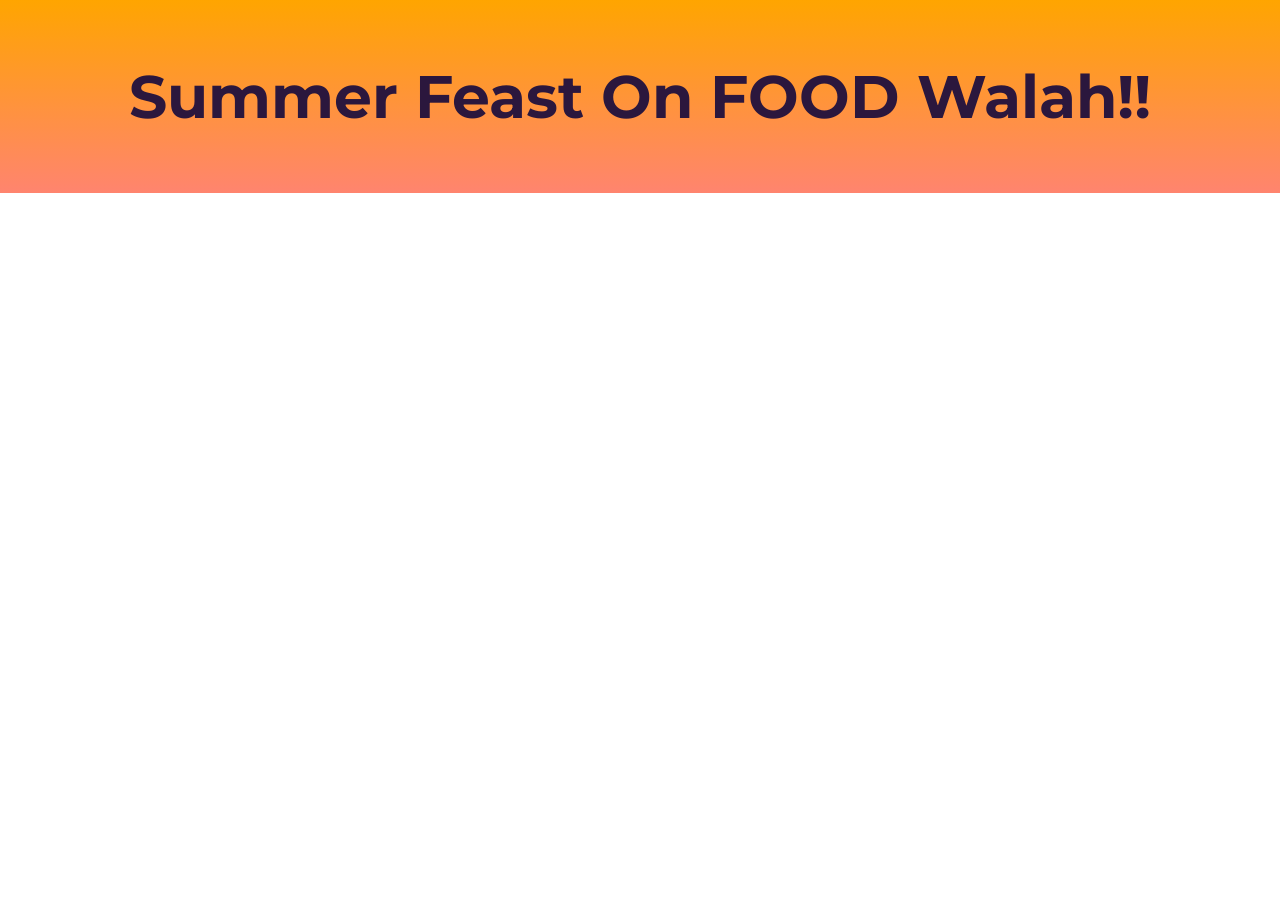
==== Food-Walah.html @ c13628ed "Top Banner & Favicon added" ====
<!DOCTYPE html>
<html lang="en">

<head>
    <meta charset="UTF-8">
    <meta http-equiv="X-UA-Compatible" content="IE=edge">
    <meta name="viewport" content="width=device-width, initial-scale=1.0">
    <title>Food Walah!</title>

    <link rel="stylesheet" href="style.css">

    <link rel="preconnect" href="https://fonts.googleapis.com">
    <link rel="preconnect" href="https://fonts.gstatic.com" crossorigin>
    <link href="https://fonts.googleapis.com/css2?family=Montserrat&display=swap" rel="stylesheet">
    <link rel="preconnect" href="https://fonts.googleapis.com">
    <link rel="preconnect" href="https://fonts.gstatic.com" crossorigin>
    <link href="https://fonts.googleapis.com/css2?family=Otomanopee+One&display=swap" rel="stylesheet">

    <link rel="shortcut icon" href="./images/favicon/hamburger.png" type="image/x-icon">
</head>

<body>
    <section class="top-section">
        <div id="top-banner">
            <h1>
                Summer Feast On FOOD Walah!!
            </h1>
        </div>
    </section>

</body>

</html>
---- style.css ----
body{
    font-family: 'Montserrat', sans-serif;
    margin: 0;
}
.top-section h1{
    color: rgb(43, 23, 61);
    font-size: 60px;
    text-align: center;
}
#top-banner{
    background-image: linear-gradient(orange,rgba(255, 117, 93, 0.89));
    padding: 10px;
    
}
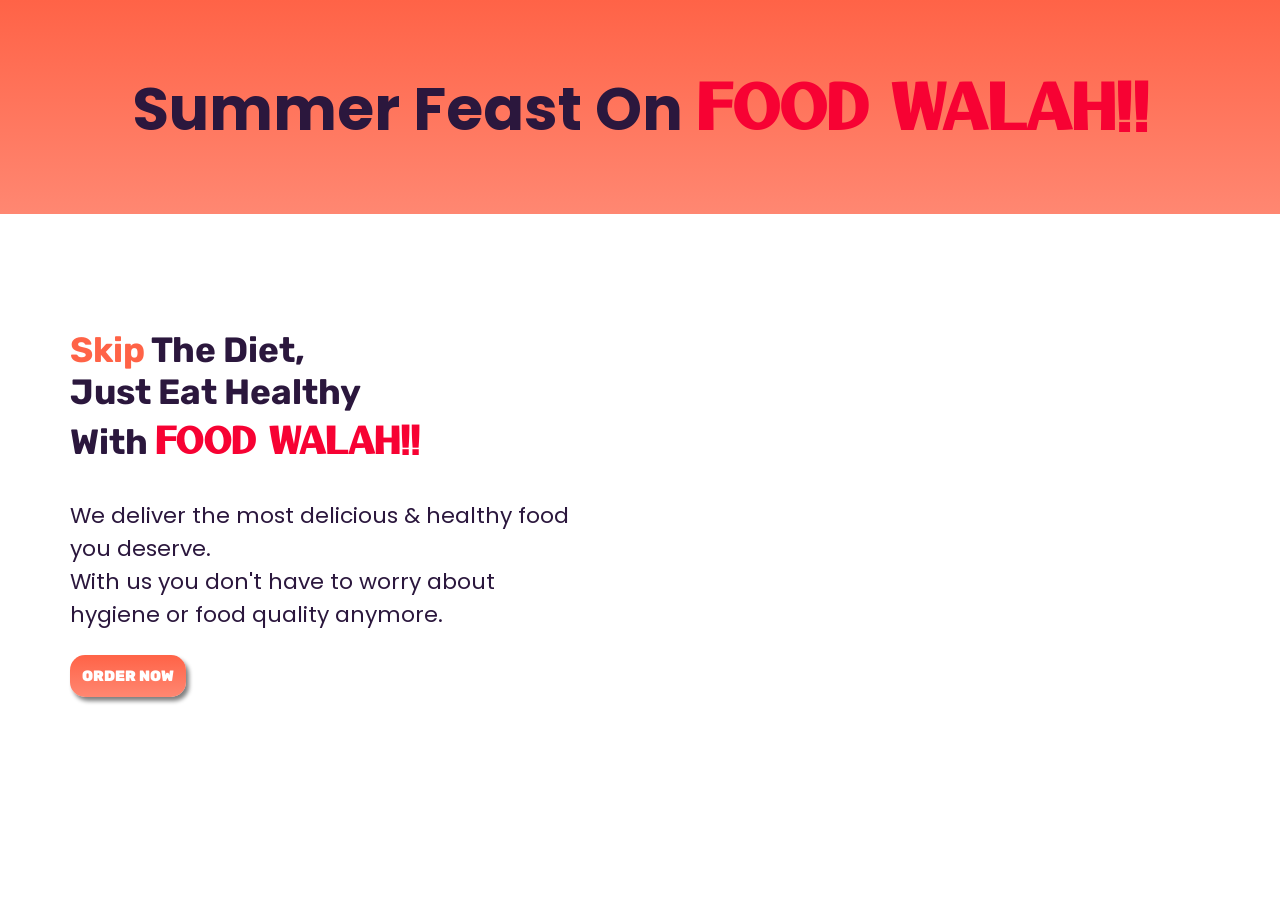
==== commit 5cbbc83b: "Top-Left div with button added" ====
--- a/Food-Walah.html
+++ b/Food-Walah.html
@@ -11,7 +11,12 @@
 
     <link rel="preconnect" href="https://fonts.googleapis.com">
     <link rel="preconnect" href="https://fonts.gstatic.com" crossorigin>
-    <link href="https://fonts.googleapis.com/css2?family=Montserrat&display=swap" rel="stylesheet">
+    <link href="https://fonts.googleapis.com/css2?family=Poppins&display=swap" rel="stylesheet">
+
+    <link rel="preconnect" href="https://fonts.googleapis.com">
+    <link rel="preconnect" href="https://fonts.gstatic.com" crossorigin>
+    <link href="https://fonts.googleapis.com/css2?family=Rubik:wght@700&display=swap" rel="stylesheet">
+
     <link rel="preconnect" href="https://fonts.googleapis.com">
     <link rel="preconnect" href="https://fonts.gstatic.com" crossorigin>
     <link href="https://fonts.googleapis.com/css2?family=Otomanopee+One&display=swap" rel="stylesheet">
@@ -21,10 +26,33 @@
 
 <body>
     <section class="top-section">
+
         <div id="top-banner">
             <h1>
-                Summer Feast On FOOD Walah!!
+                Summer Feast On <span class="red"> FOOD WALAH!!</span>
             </h1>
+        </div>
+        <div class="flexible-container">
+            <div class="half-div">
+                <h3>
+                    <span class="orange">Skip</span>
+                    The Diet,<br>
+                    Just Eat Healthy <br>
+                    With <span class="red">FOOD WALAH!!</span>
+                </h3>
+                <p class="paragraph">
+                    We deliver the most delicious & healthy food you deserve. <br>
+                    With us you don't have to worry about hygiene or food quality anymore.
+                </p>
+
+                <a class="button" target="_blank" href="http://">ORDER NOW</a>
+
+            </div>
+
+            <div class="half-div">
+                
+            </div>
+
         </div>
     </section>
 
--- a/style.css
+++ b/style.css
@@ -1,5 +1,5 @@
 body{
-    font-family: 'Montserrat', sans-serif;
+    font-family: 'Poppins', sans-serif;
     margin: 0;
 }
 .top-section h1{
@@ -8,7 +8,39 @@
     text-align: center;
 }
 #top-banner{
-    background-image: linear-gradient(orange,rgba(255, 117, 93, 0.89));
+    background-image: linear-gradient(#FF6347,rgba(255, 99, 71, 0.767));
     padding: 10px;
+    margin-bottom:80px ;
     
+}
+.red{
+    font-family: 'Otomanopee One', sans-serif;
+    color: rgb(247, 2, 51);
+}
+.orange{
+    color: tomato;
+}
+.flexible-container{
+    display: flex;
+    width: 50%;
+}
+.half-div{
+    padding-left:70px ;
+    font-size: 30px;
+    color: rgb(43, 23, 61);
+    font-family: 'Rubik', sans-serif;
+}
+.paragraph{
+    font-family: 'Poppins', sans-serif;
+    font-size: 22px;
+}
+.button{
+    text-decoration: none;
+    color: white;
+    font-size: 15px;
+    padding: 12px;
+    border-radius: 15px;
+    font-weight: 900;
+    box-shadow:3px 4px 4px gray ;
+    background-image: linear-gradient(#FF6347,rgba(255, 99, 71, 0.767));
 }
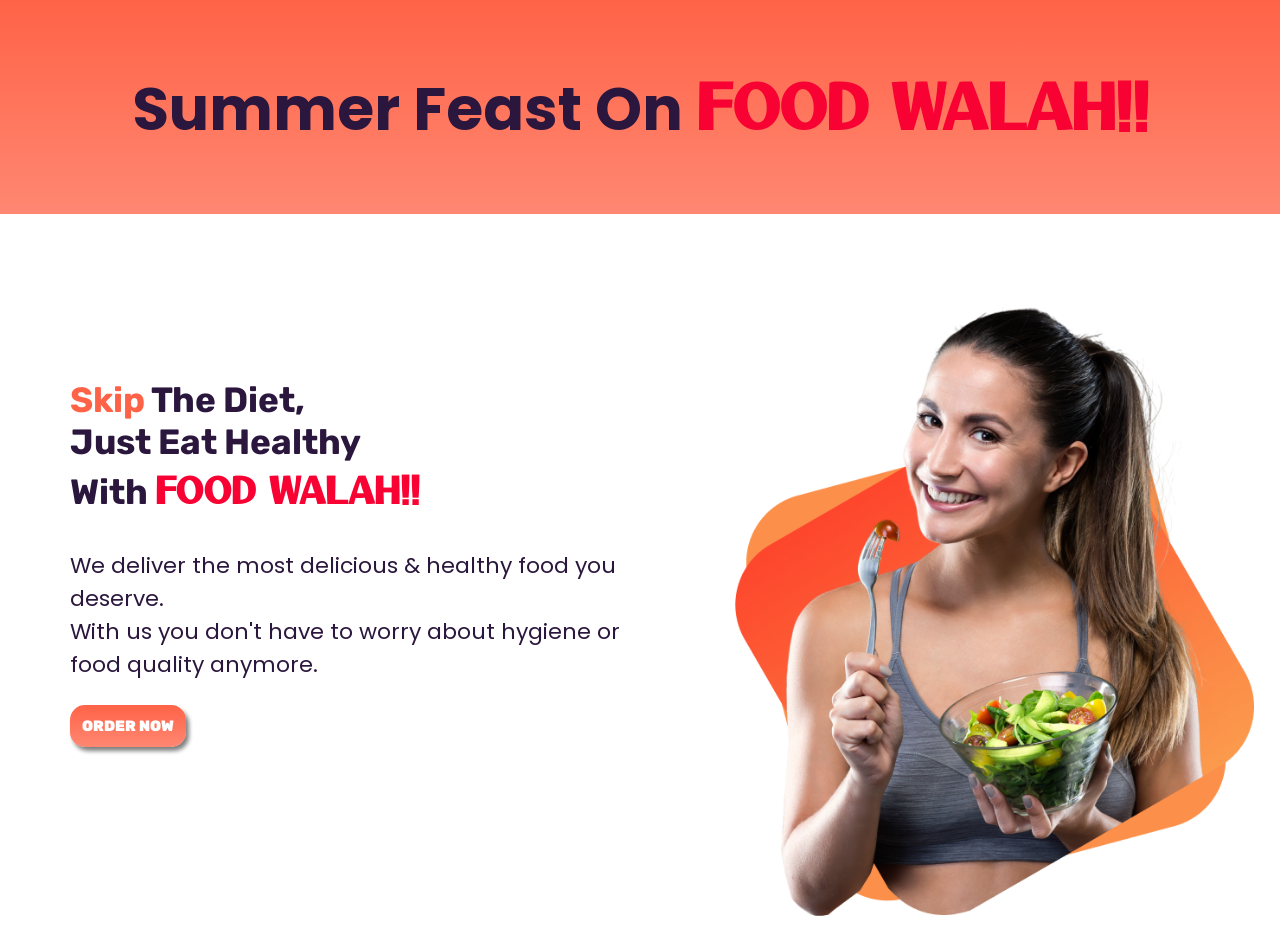
==== commit 435a35a8: "Top Left Photo added" ====
--- a/Food-Walah.html
+++ b/Food-Walah.html
@@ -33,7 +33,7 @@
             </h1>
         </div>
         <div class="flexible-container">
-            <div class="half-div">
+            <div class="half-div" id="top-left">
                 <h3>
                     <span class="orange">Skip</span>
                     The Diet,<br>
@@ -49,8 +49,8 @@
 
             </div>
 
-            <div class="half-div">
-                
+            <div class="half-div" >
+                <img id="top-image" src="./images/female/div2.png" alt="">
             </div>
 
         </div>
--- a/style.css
+++ b/style.css
@@ -22,13 +22,21 @@
 }
 .flexible-container{
     display: flex;
-    width: 50%;
+    
 }
 .half-div{
     padding-left:70px ;
+    
     font-size: 30px;
     color: rgb(43, 23, 61);
     font-family: 'Rubik', sans-serif;
+    width: 50%;
+}
+#top-left{
+    padding-top: 50px;
+}
+#top-image{
+    width: 100%;
 }
 .paragraph{
     font-family: 'Poppins', sans-serif;
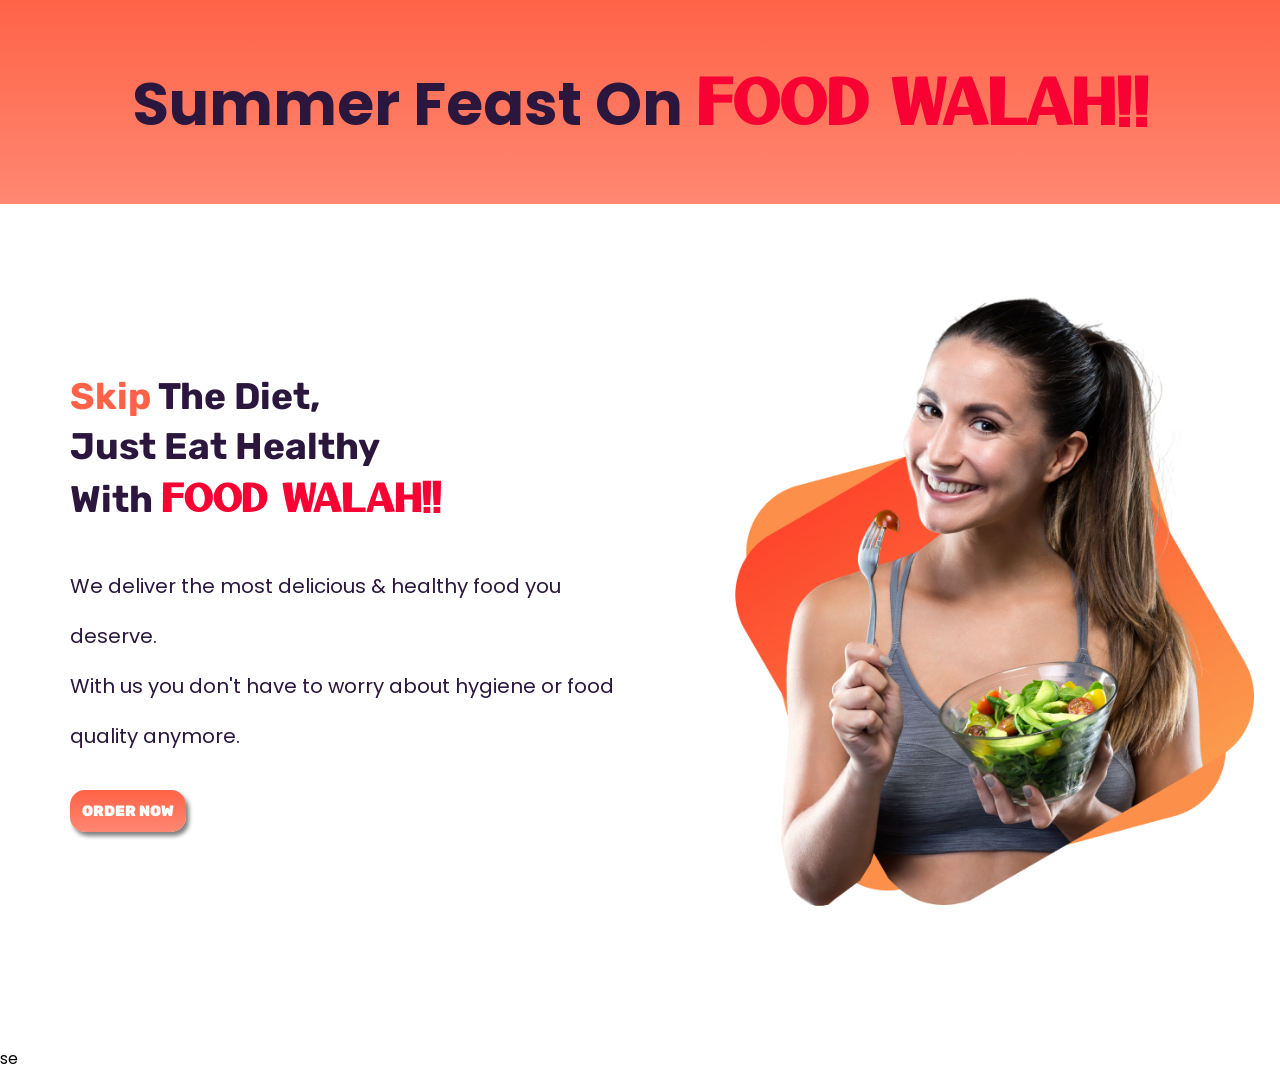
==== commit 9e6a6f0f: "Section 1 Complete" ====
--- a/Food-Walah.html
+++ b/Food-Walah.html
@@ -56,6 +56,8 @@
         </div>
     </section>
 
+    se
+
 </body>
 
 </html>
--- a/style.css
+++ b/style.css
@@ -7,9 +7,12 @@
     font-size: 60px;
     text-align: center;
 }
+.top-section{
+    margin-bottom: 100px;
+}
 #top-banner{
     background-image: linear-gradient(#FF6347,rgba(255, 99, 71, 0.767));
-    padding: 10px;
+    padding: 5px;
     margin-bottom:80px ;
     
 }
@@ -26,21 +29,25 @@
 }
 .half-div{
     padding-left:70px ;
-    
+    line-height: 50px;
     font-size: 30px;
     color: rgb(43, 23, 61);
     font-family: 'Rubik', sans-serif;
     width: 50%;
+
 }
 #top-left{
     padding-top: 50px;
+}
+#top-left h3{
+    font-size: 37px;
 }
 #top-image{
     width: 100%;
 }
 .paragraph{
     font-family: 'Poppins', sans-serif;
-    font-size: 22px;
+    font-size: 20px;
 }
 .button{
     text-decoration: none;
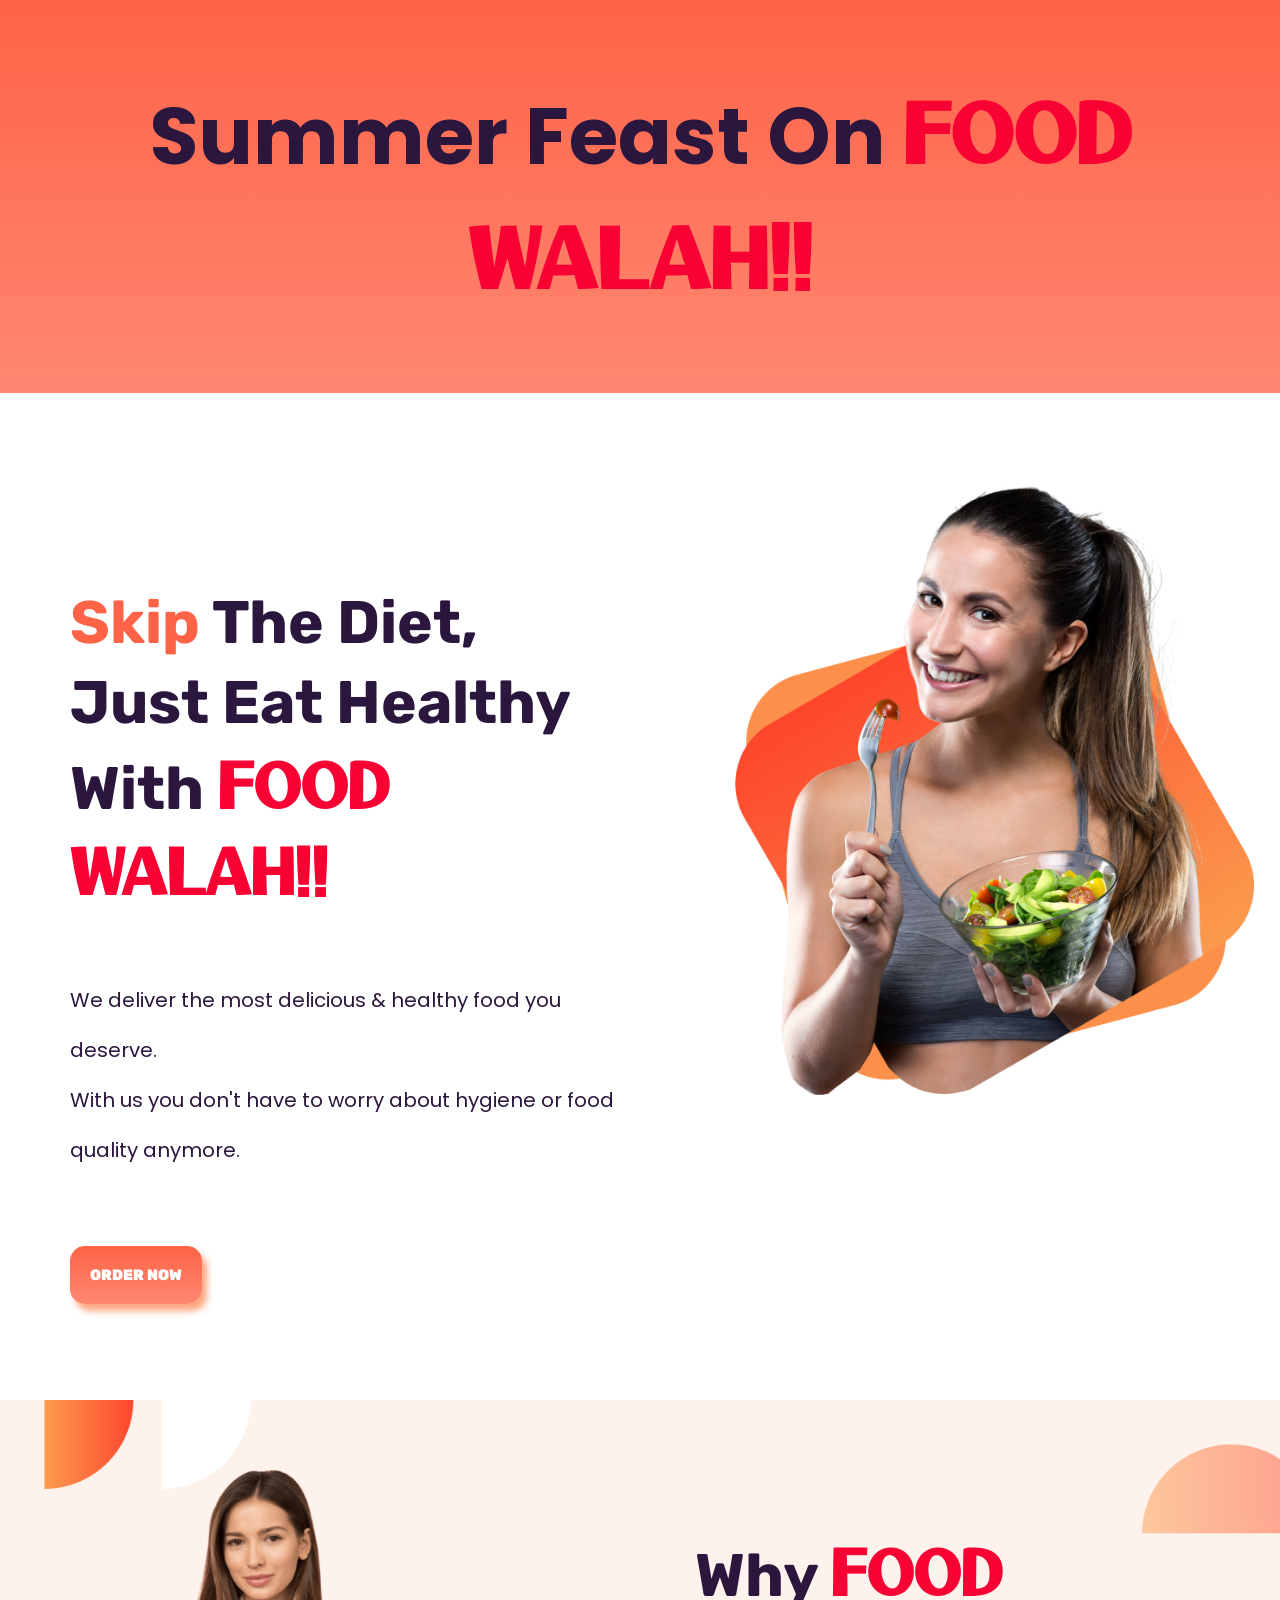
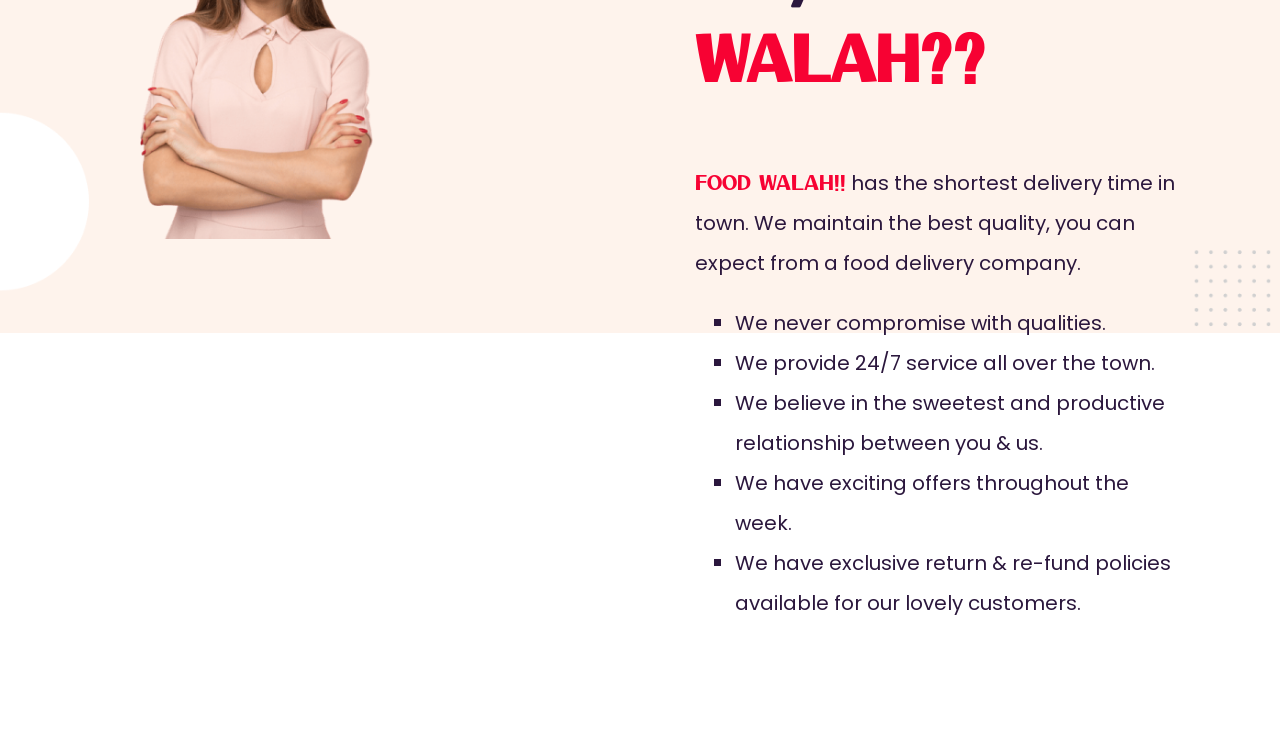
==== commit c254e653: "Section 2 added" ====
--- a/Food-Walah.html
+++ b/Food-Walah.html
@@ -5,7 +5,7 @@
     <meta charset="UTF-8">
     <meta http-equiv="X-UA-Compatible" content="IE=edge">
     <meta name="viewport" content="width=device-width, initial-scale=1.0">
-    <title>Food Walah!</title>
+    <title>Food Walah!!</title>
 
     <link rel="stylesheet" href="style.css">
 
@@ -43,20 +43,48 @@
                 <p class="paragraph">
                     We deliver the most delicious & healthy food you deserve. <br>
                     With us you don't have to worry about hygiene or food quality anymore.
-                </p>
+                </p><br>
 
                 <a class="button" target="_blank" href="http://">ORDER NOW</a>
 
             </div>
 
-            <div class="half-div" >
+            <div class="half-div">
                 <img id="top-image" src="./images/female/div2.png" alt="">
             </div>
 
         </div>
     </section>
 
-    se
+    <section class="mid-section">
+        <div class="flexible-container">
+            <div class="half-div">
+                <img id="pink-lady" src="./images/female/Person Image.png" alt="">
+            </div>
+            <div class="half-div" id="paragraph2">
+                <h3 id="mid-header">
+                    Why <span class="red"> FOOD WALAH??</span>
+                </h3>
+                <p class="paragraph">
+                    <span class="red">FOOD WALAH!!</span> has the shortest delivery time in town. We maintain the best
+                    quality, you can expect from a food delivery company.
+                <ul type="square" class="paragraph">
+                    <li>We never compromise with qualities.</li>
+                    <li>We provide 24/7 service all over the town.</li>
+                    <li>We believe in the sweetest and productive relationship between you & us.</li>
+                    <li>
+                        We have exciting offers throughout the week.
+                    </li>
+                    <li>
+                        We have exclusive return & re-fund policies available for our lovely customers.
+                    </li>
+                </ul>
+                </p>
+            </div>
+
+        </div>
+
+    </section>
 
 </body>
 
--- a/style.css
+++ b/style.css
@@ -1,10 +1,11 @@
 body{
     font-family: 'Poppins', sans-serif;
     margin: 0;
+    
 }
 .top-section h1{
     color: rgb(43, 23, 61);
-    font-size: 60px;
+    font-size: 80px;
     text-align: center;
 }
 .top-section{
@@ -40,7 +41,8 @@
     padding-top: 50px;
 }
 #top-left h3{
-    font-size: 37px;
+    font-size: 60px;
+    line-height: 80px;
 }
 #top-image{
     width: 100%;
@@ -53,9 +55,30 @@
     text-decoration: none;
     color: white;
     font-size: 15px;
-    padding: 12px;
+    padding: 20px;
     border-radius: 15px;
     font-weight: 900;
-    box-shadow:3px 4px 4px gray ;
+    box-shadow:5px 7px 6px #fc7c41ab ;
     background-image: linear-gradient(#FF6347,rgba(255, 99, 71, 0.767));
+}
+.mid-section{
+    background-image: url(./images/shapes/7.png);
+    padding-top: 70px;
+    background-repeat: no-repeat;
+    background-size: 100%;
+    padding-left: 70px;
+    margin-bottom: 100px;
+    
+}
+
+#pink-lady{
+    width: 48%;
+}
+#mid-header{
+    font-size: 60px;
+    line-height: 80px;
+}
+#paragraph2{
+    padding-right: 100px;
+    line-height: 40px;
 }
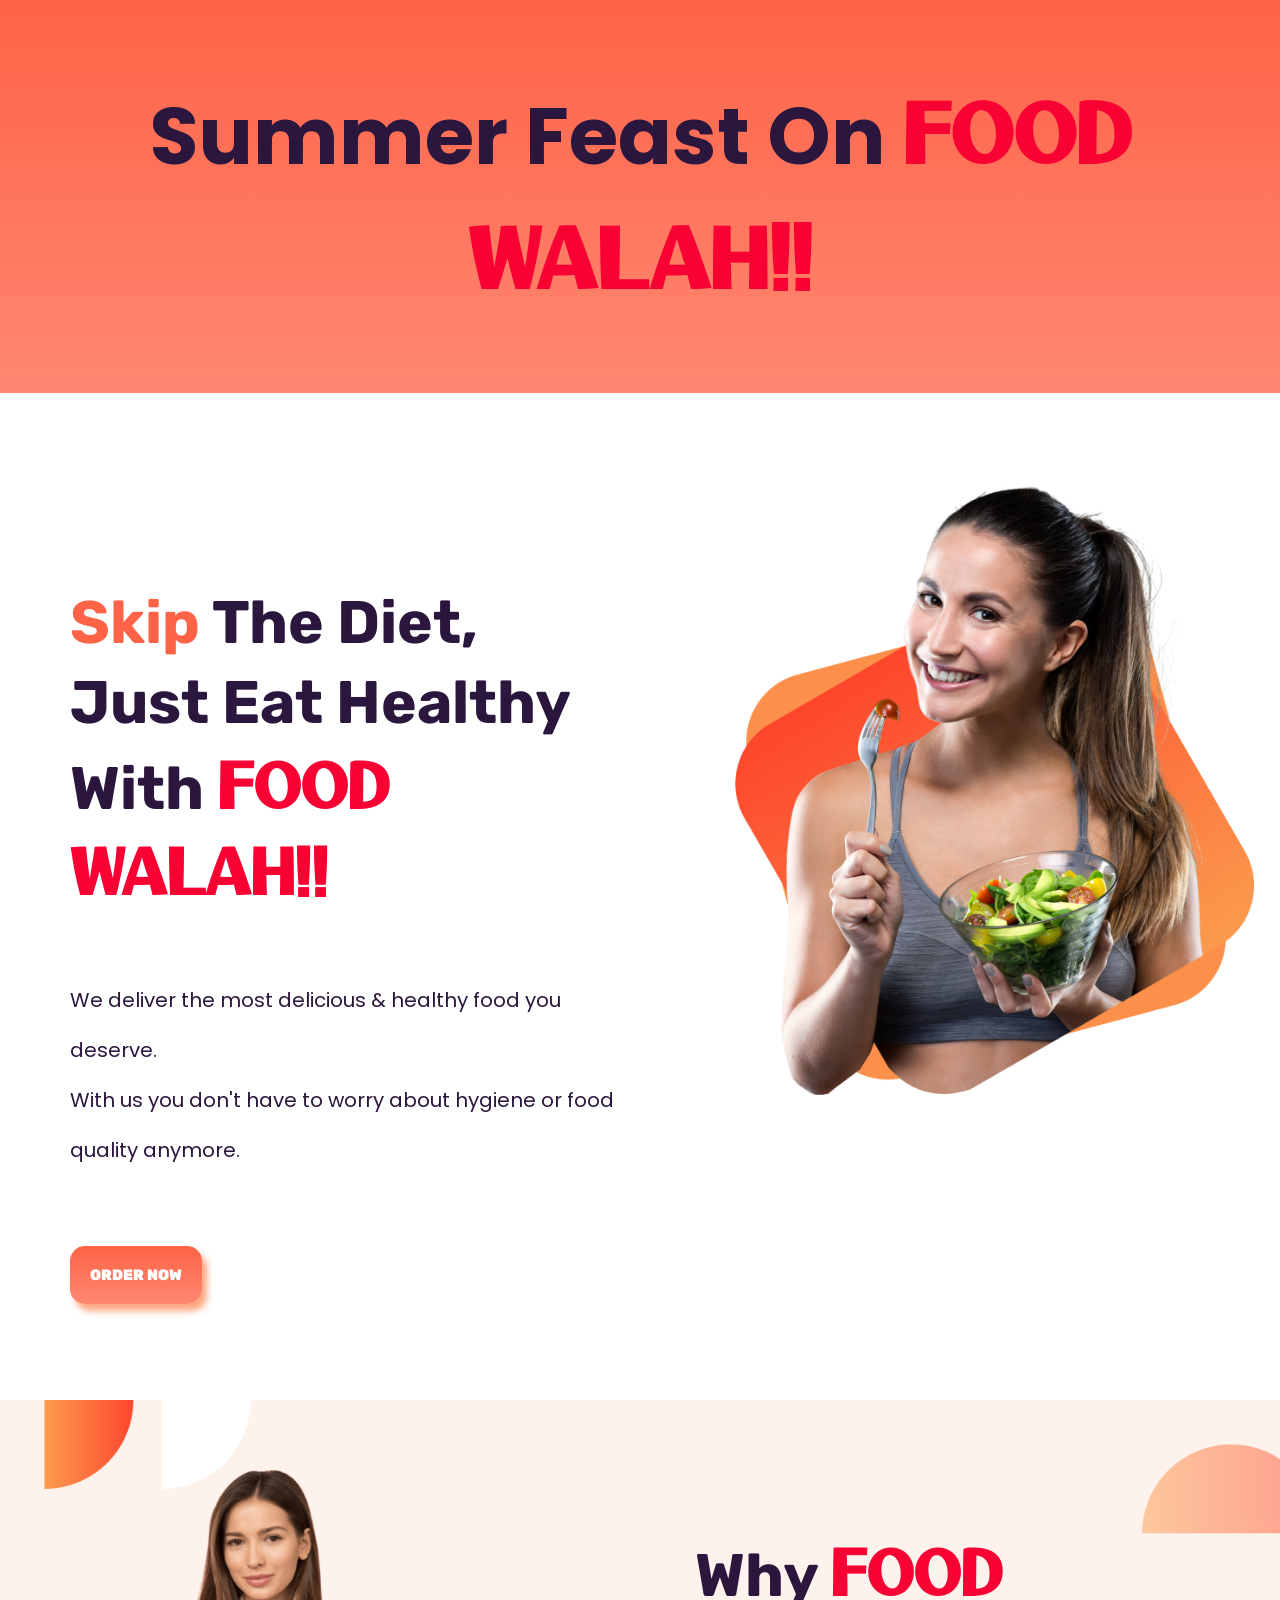
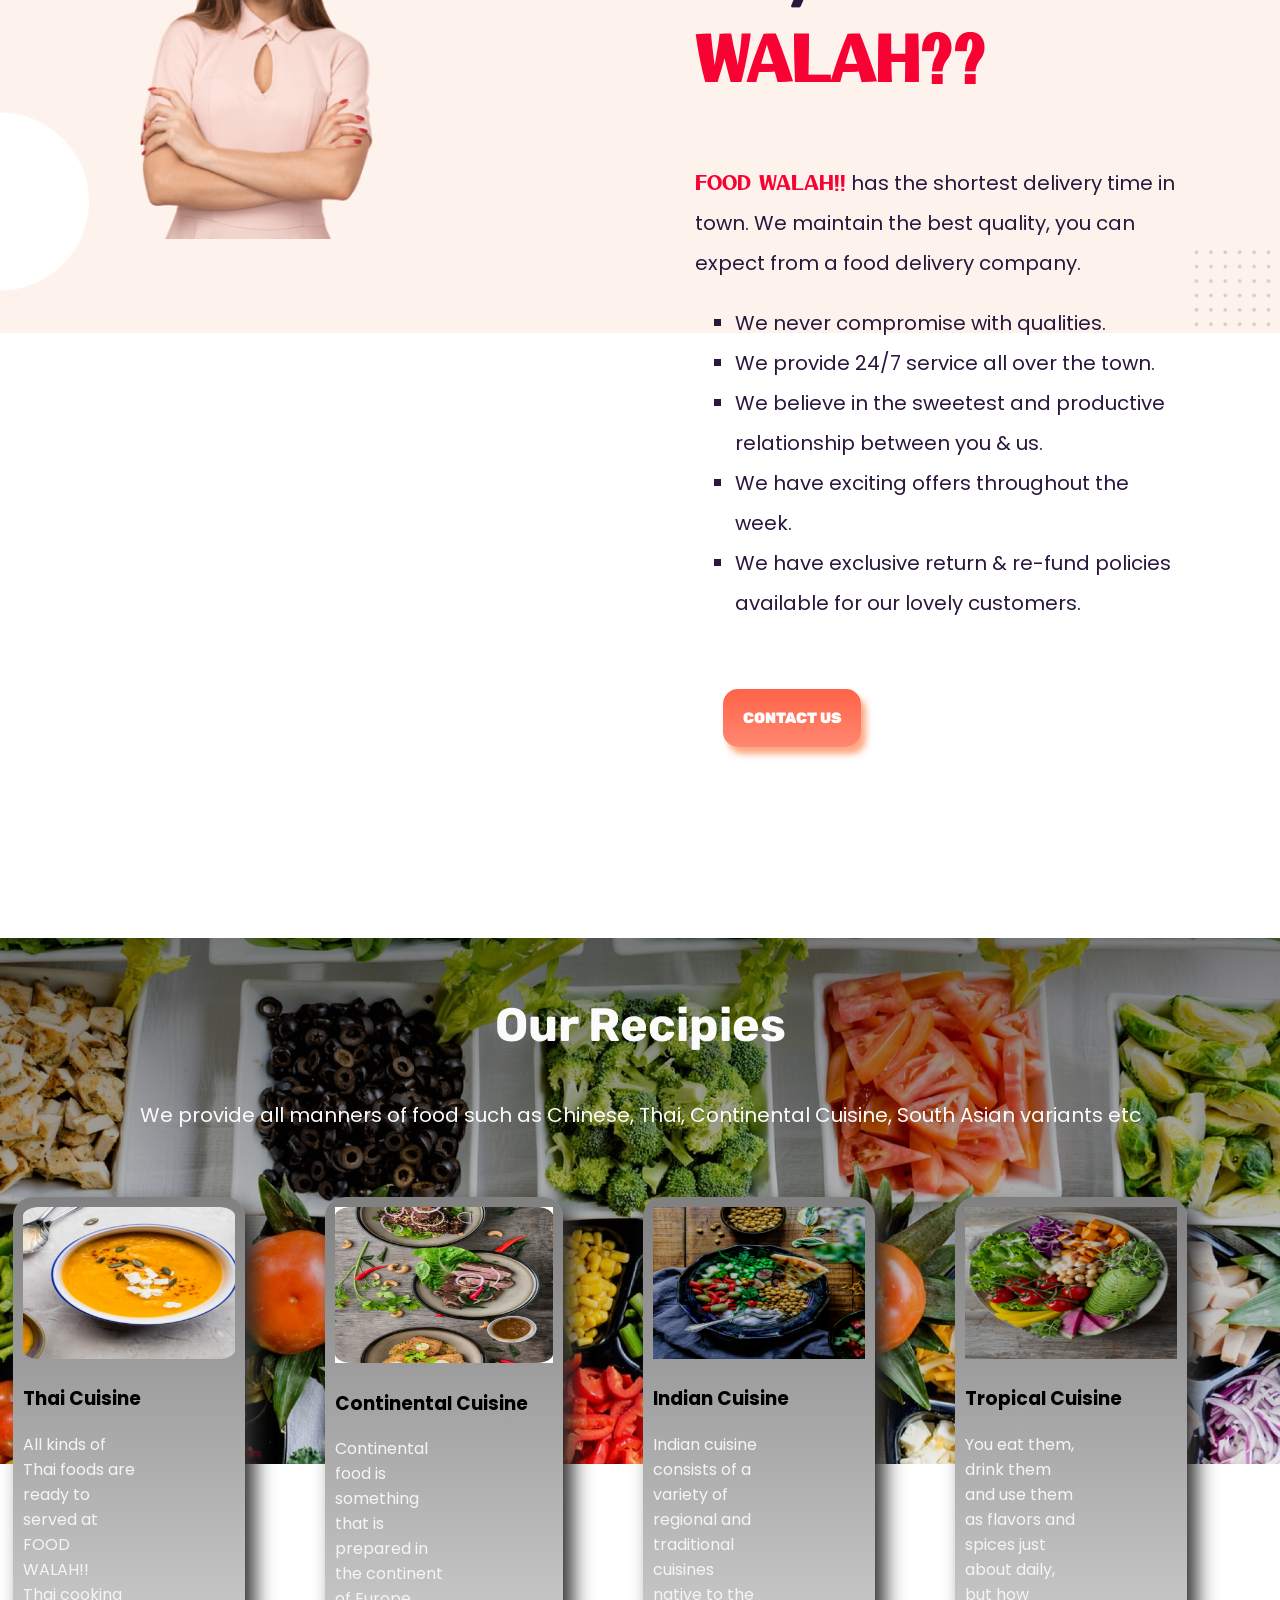
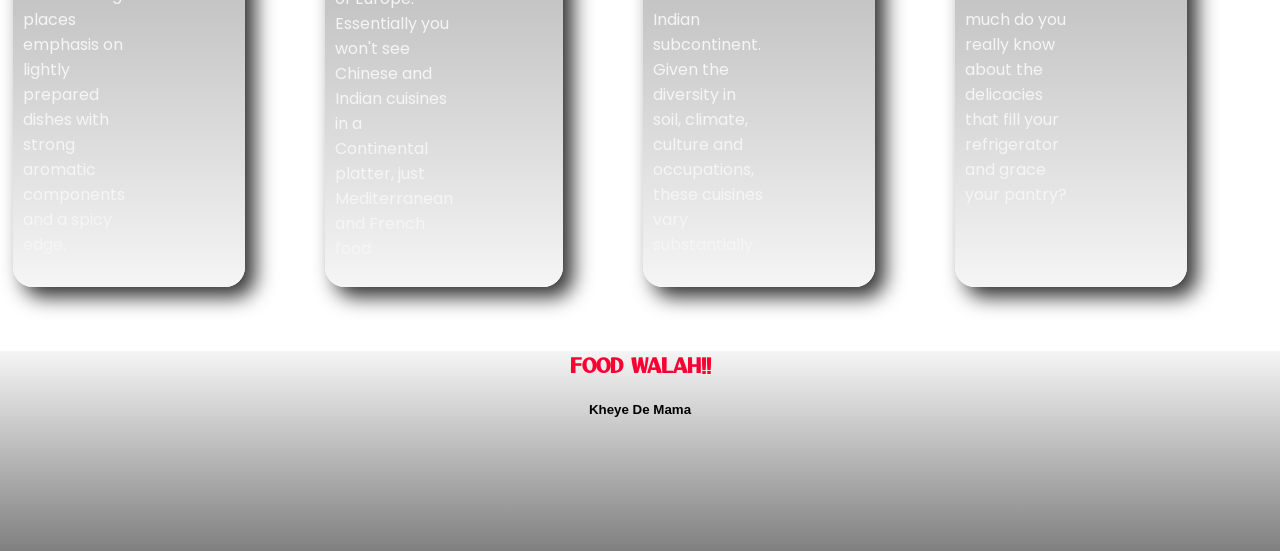
==== commit ed6edad1: "COMPLETE" ====
--- a/Food-Walah.html
+++ b/Food-Walah.html
@@ -79,13 +79,71 @@
                         We have exclusive return & re-fund policies available for our lovely customers.
                     </li>
                 </ul>
-                </p>
+                </p><br>
+                &nbsp;&nbsp;&nbsp;&nbsp;<a target="_blank" class="button" href="">CONTACT US</a>
+
             </div>
 
         </div>
 
     </section>
 
+    <section class="bottom-section">
+        <div class="Recipe">
+            <h3>Our Recipies</h3>
+            <p class="paragraph">
+                We provide all manners of food such as Chinese, Thai, Continental Cuisine, South Asian variants etc
+            </p><br>
+        </div>
+
+        <div class="flexible-container" id="bottom-div">
+            <div class="quarter-div" id="thai">
+                <img src="./images/food/thai2.png" alt="">
+                <h3>
+                     Thai Cuisine
+                </h3>
+                <p>
+                    All kinds of Thai foods are ready to served at FOOD WALAH!! <br>
+                    Thai cooking places emphasis on lightly prepared dishes with strong aromatic components and a spicy edge.
+                </p>
+            </div>
+            <div class="quarter-div">
+                <img src="./images/food/continental2.jpg" alt="">
+                <h3>
+                    Continental Cuisine
+                </h3>
+                <p>
+                    Continental food is something that is prepared in the continent of Europe. Essentially you won't see Chinese and Indian cuisines in a Continental platter, just Mediterranean and French food
+                </p>
+            </div>
+            <div class="quarter-div">
+                <img src="./images/food/indian2.png" alt="">
+                <h3>
+                    Indian Cuisine
+                </h3>
+                <p>
+                    Indian cuisine consists of a variety of regional and traditional cuisines native to the Indian subcontinent. Given the diversity in soil, climate, culture and occupations, these cuisines vary substantially 
+                </p>
+            </div>
+            <div class="quarter-div">
+                <img src="./images/food/chinese2.png" alt="">
+                <h3>
+                    Tropical Cuisine
+                </h3>
+                <p>
+                    You eat them, drink them and use them as flavors and spices just about daily, but how much do you really know about the delicacies that fill your refrigerator and grace your pantry?
+                </p>
+            </div>
+        </div>
+
+    </section>
+
+    <footer>
+        <h3 class="red">FOOD WALAH!!</h3>
+        <small>Kheye De Mama</small>
+        <br><br><br><br>
+    </footer>
+
 </body>
 
 </html>
--- a/style.css
+++ b/style.css
@@ -68,6 +68,7 @@
     background-size: 100%;
     padding-left: 70px;
     margin-bottom: 100px;
+    padding-bottom: 100px;
     
 }
 
@@ -81,4 +82,51 @@
 #paragraph2{
     padding-right: 100px;
     line-height: 40px;
+}
+.bottom-section{
+    background-image: url(./images/food/bottom-bg.png);
+    padding-top: 5px;
+    background-repeat: no-repeat;
+    background-size: 100%;
+    padding:1%;
+    margin-bottom: 100px;
+    padding-bottom: 100px;
+    height: 800px;
+}
+.Recipe{
+    font-size: 40px;
+    color: rgb(252, 251, 251);
+    font-family: 'Rubik', sans-serif;
+    text-align: center;
+    
+    
+
+}
+.quarter-div{
+    width: 25%;
+    padding: 10px 10px 10px 10px;
+    background-image: linear-gradient(gray,whitesmoke);
+    border-radius: 20px;
+    box-shadow: 10px 10px 20px rgb(49, 49, 49);
+    margin-right: 80px;
+    
+
+}
+.quarter-div img{
+    width: 100%;
+}
+    
+.quarter-div p{
+    color: whitesmoke;
+    padding-right: 100px;
+    
+    
+}
+footer{
+    text-align: center;
+   background-image:linear-gradient(whitesmoke,gray);
+   height: 200px;
+}
+small{
+    font-weight: 800;
 }
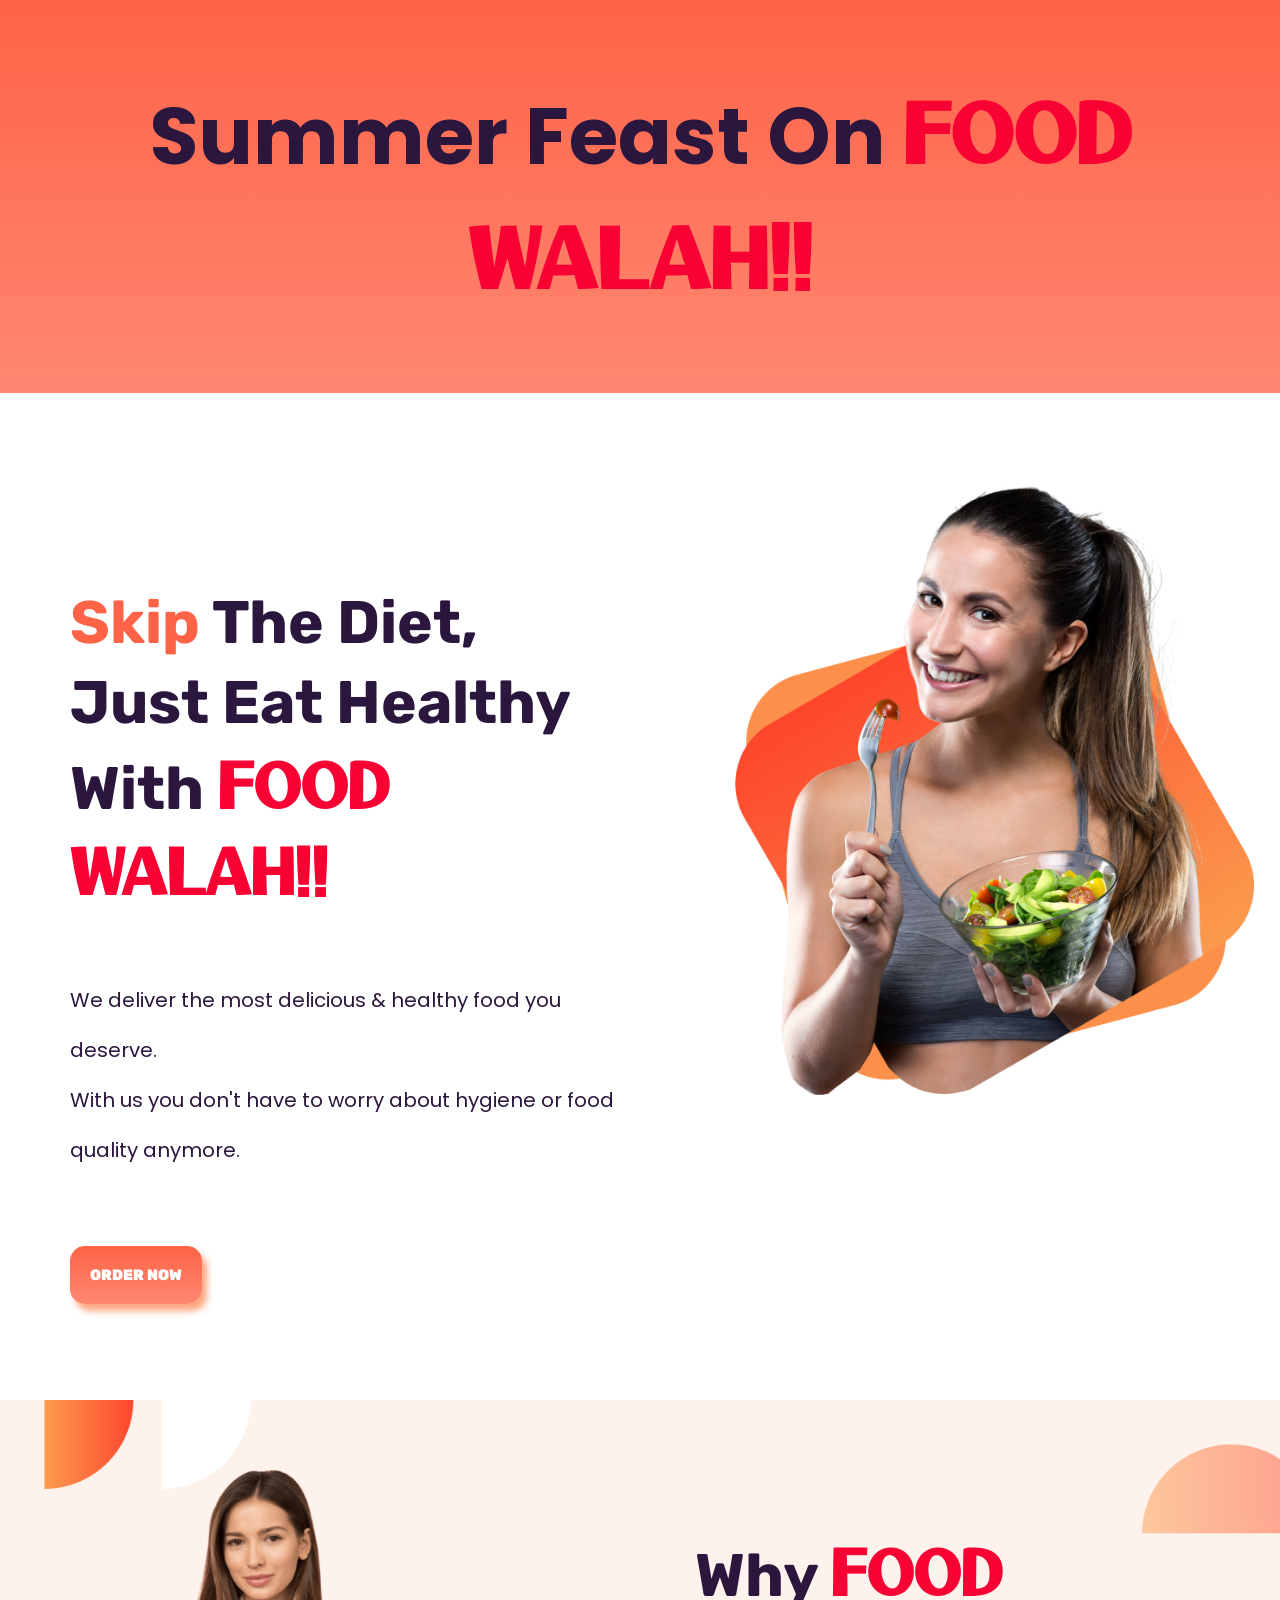
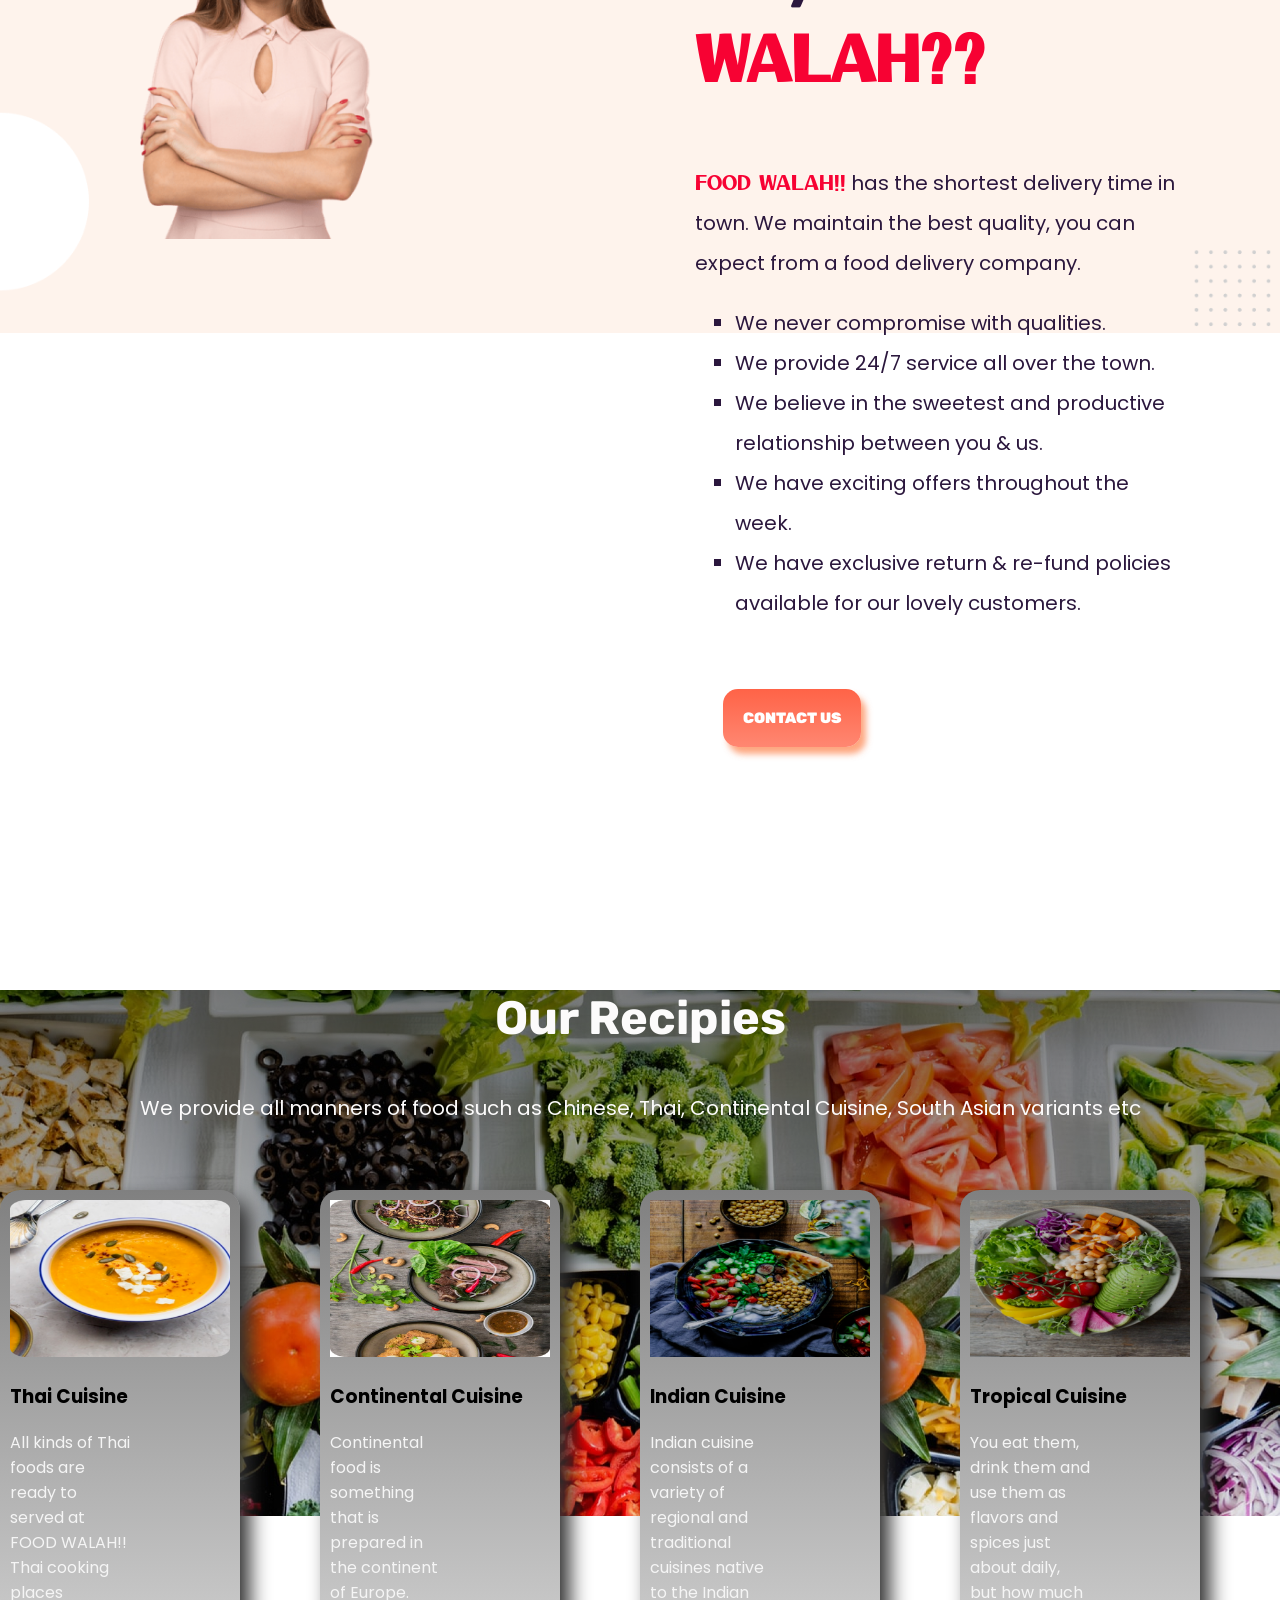
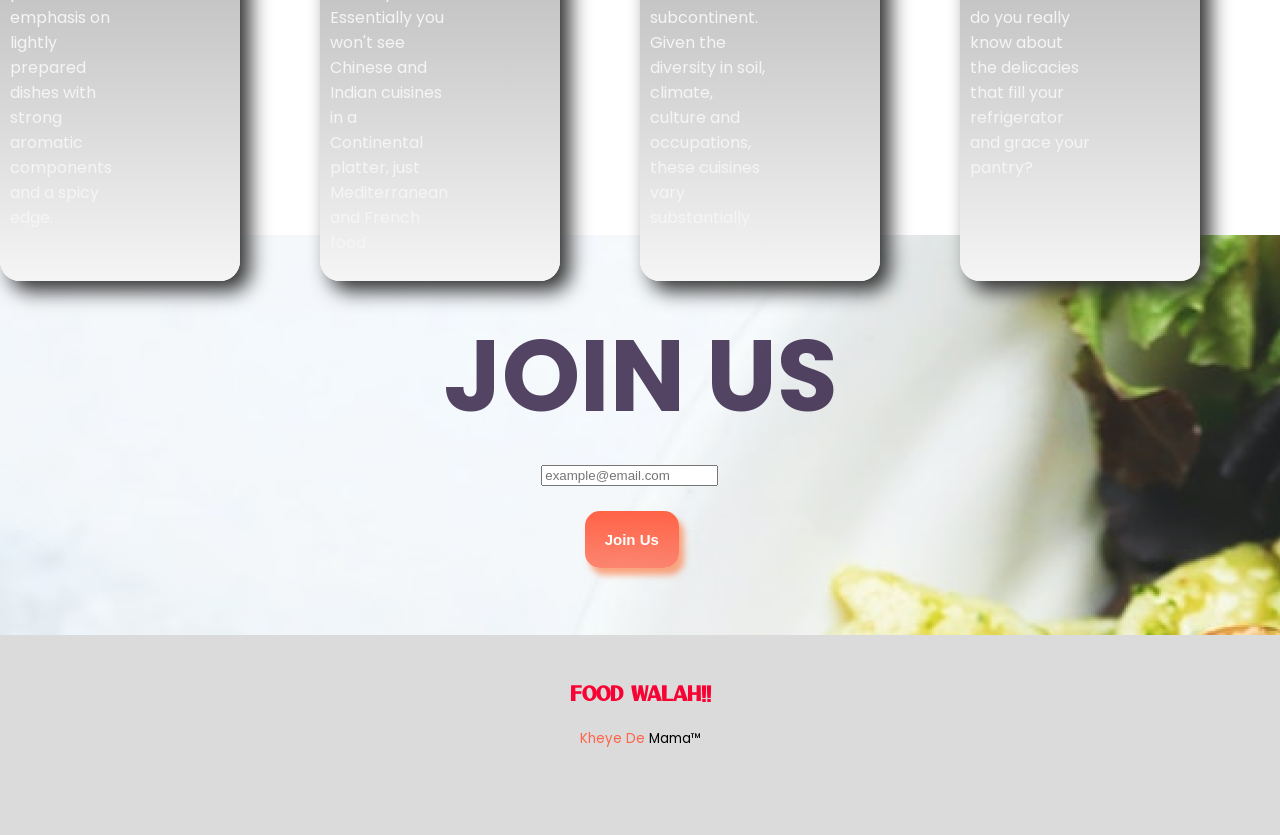
==== commit ecf14ff3: "Assignment 1 Complete" ====
--- a/Food-Walah.html
+++ b/Food-Walah.html
@@ -100,11 +100,12 @@
             <div class="quarter-div" id="thai">
                 <img src="./images/food/thai2.png" alt="">
                 <h3>
-                     Thai Cuisine
+                    Thai Cuisine
                 </h3>
                 <p>
                     All kinds of Thai foods are ready to served at FOOD WALAH!! <br>
-                    Thai cooking places emphasis on lightly prepared dishes with strong aromatic components and a spicy edge.
+                    Thai cooking places emphasis on lightly prepared dishes with strong aromatic components and a spicy
+                    edge.
                 </p>
             </div>
             <div class="quarter-div">
@@ -113,7 +114,8 @@
                     Continental Cuisine
                 </h3>
                 <p>
-                    Continental food is something that is prepared in the continent of Europe. Essentially you won't see Chinese and Indian cuisines in a Continental platter, just Mediterranean and French food
+                    Continental food is something that is prepared in the continent of Europe. Essentially you won't see
+                    Chinese and Indian cuisines in a Continental platter, just Mediterranean and French food
                 </p>
             </div>
             <div class="quarter-div">
@@ -122,7 +124,9 @@
                     Indian Cuisine
                 </h3>
                 <p>
-                    Indian cuisine consists of a variety of regional and traditional cuisines native to the Indian subcontinent. Given the diversity in soil, climate, culture and occupations, these cuisines vary substantially 
+                    Indian cuisine consists of a variety of regional and traditional cuisines native to the Indian
+                    subcontinent. Given the diversity in soil, climate, culture and occupations, these cuisines vary
+                    substantially
                 </p>
             </div>
             <div class="quarter-div">
@@ -131,17 +135,35 @@
                     Tropical Cuisine
                 </h3>
                 <p>
-                    You eat them, drink them and use them as flavors and spices just about daily, but how much do you really know about the delicacies that fill your refrigerator and grace your pantry?
+                    You eat them, drink them and use them as flavors and spices just about daily, but how much do you
+                    really know about the delicacies that fill your refrigerator and grace your pantry?
                 </p>
             </div>
         </div>
 
     </section>
 
+    <section class="feedback">
+        <div class="Join">
+            <div>
+                <h1>JOIN US</h1>
+            </div>
+            <div id="email">
+                <input type="email" placeholder="example@email.com" name="" id="">
+
+                
+            </div>
+            <a class="button" href="">Join Us</a>
+        </div>
+    </section>
+
     <footer>
+        <div class="foot-content">
         <h3 class="red">FOOD WALAH!!</h3>
-        <small>Kheye De Mama</small>
+        <small>
+            <span class="orange">Kheye De</span> Mama™</small>
         <br><br><br><br>
+    </div>
     </footer>
 
 </body>
--- a/style.css
+++ b/style.css
@@ -67,7 +67,7 @@
     background-repeat: no-repeat;
     background-size: 100%;
     padding-left: 70px;
-    margin-bottom: 100px;
+    margin-bottom: 280px;
     padding-bottom: 100px;
     
 }
@@ -85,13 +85,14 @@
 }
 .bottom-section{
     background-image: url(./images/food/bottom-bg.png);
-    padding-top: 5px;
+    margin-top: -10%;
     background-repeat: no-repeat;
     background-size: 100%;
-    padding:1%;
-    margin-bottom: 100px;
-    padding-bottom: 100px;
+    
+    margin-bottom: 25px;
+    padding-bottom: 20px;
     height: 800px;
+    
 }
 .Recipe{
     font-size: 40px;
@@ -124,9 +125,38 @@
 }
 footer{
     text-align: center;
-   background-image:linear-gradient(whitesmoke,gray);
+   background-color:rgba(128, 128, 128, 0.288);
    height: 200px;
 }
 small{
-    font-weight: 800;
+    font-weight: 400;
+}
+.feedback{
+    display: flex;
+    background-image: url(./images/food/korola.png);
+    background-repeat: no-repeat;
+    height: 400px;
+    align-items: center;
+    justify-content: center;
+    flex-direction: column;
+    padding-top: -200px;
+    
+}
+.feedback h1{
+    font-size: 100px;
+    color: rgba(43, 23, 61, 0.801);
+}
+.Join{
+    margin-top: -100px;
+}
+.Join a{
+    margin-left: 36%;
+}
+#email{
+    margin-bottom: 10%;
+    margin-top: -18%;
+    margin-left: 25%;
+}
+.foot-content{
+    padding-top: 2%;
 }
